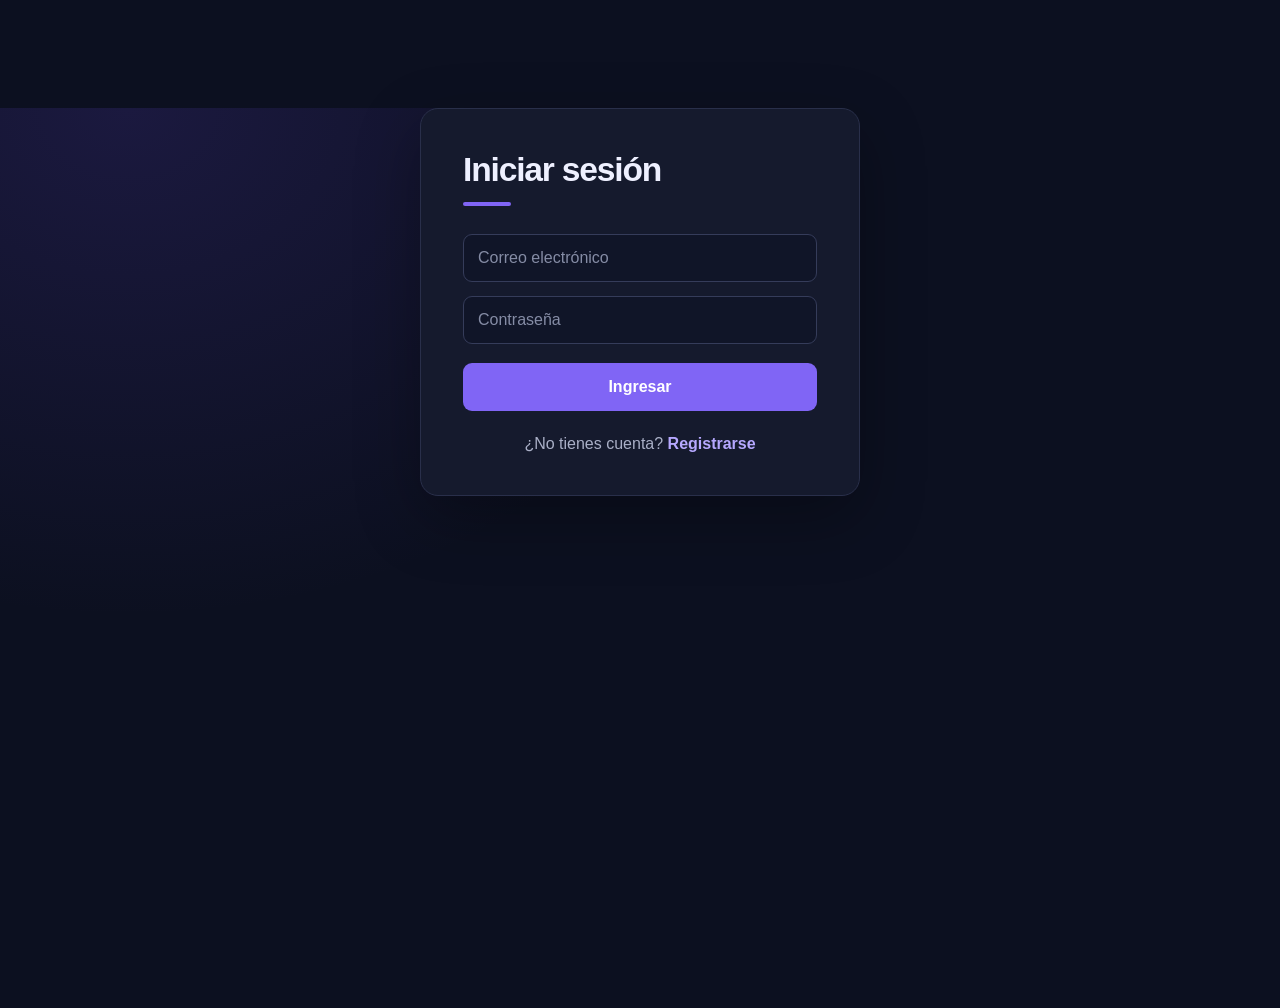
==== inicio.html @ d25175f9 "first commit" ====
<!DOCTYPE html>
<html lang="es">
<head>
    <meta charset="UTF-8">
    <meta name="viewport" content="width=device-width, initial-scale=1.0">
    <title>Registro de videojuegos</title>
    <link rel="stylesheet" href="css/estilos.css">
</head>
<body>

    <header class="barra-superior">
        <div>
            <p class="etiqueta">CATÁLOGO GAMER</p>
            <h1>Registro de videojuegos</h1>
        </div>
        <div class="sesion">
            <span>Sesión de <strong id="bienvenida"></strong></span>
            <button id="cerrarSesion" class="boton-secundario" type="button">Cerrar sesión</button>
        </div>
    </header>

    <main class="contenido">
        <section class="tarjeta">
            <div class="encabezado-seccion">
                <p class="etiqueta">NUEVO REGISTRO</p>
                <h2>Información del juego</h2>
                <p>Completa todos los campos para agregar un videojuego al catálogo.</p>
            </div>

            <form id="formJuego">
                <div class="rejilla-formulario">
                    <div class="campo">
                        <label for="titulo">Título del juego</label>
                        <input type="text" id="titulo" name="Título" required maxlength="100" placeholder="Ej. Aventura estelar">
                    </div>
                    <div class="campo">
                        <label for="genero">Género</label>
                        <select id="genero" name="Género" required>
                            <option value="">Selecciona un género</option>
                            <option>Acción</option>
                            <option>Aventura</option>
                            <option>Deportes</option>
                            <option>Estrategia</option>
                            <option>RPG</option>
                            <option>Simulación</option>
                            <option>Otro</option>
                        </select>
                    </div>
                    <div class="campo">
                        <label for="plataforma">Plataforma</label>
                        <select id="plataforma" name="Plataforma" required>
                            <option value="">Selecciona una plataforma</option>
                            <option>PC</option>
                            <option>PlayStation 5</option>
                            <option>PlayStation 4</option>
                            <option>Xbox Series X|S</option>
                            <option>Xbox One</option>
                            <option>Nintendo Switch</option>
                            <option>Móvil</option>
                            <option>Otra</option>
                        </select>
                    </div>
                    <div class="campo">
                        <label for="desarrollador">Desarrollador</label>
                        <input type="text" id="desarrollador" name="Desarrollador" required maxlength="100" placeholder="Nombre del estudio">
                    </div>
                    <div class="campo">
                        <label for="distribuidora">Distribuidora</label>
                        <input type="text" id="distribuidora" name="Distribuidora" required maxlength="100" placeholder="Nombre de la distribuidora">
                    </div>
                    <div class="campo">
                        <label for="fechaLanzamiento">Fecha de lanzamiento</label>
                        <input type="date" id="fechaLanzamiento" name="Fecha de lanzamiento" required>
                    </div>
                    <div class="campo">
                        <label for="clasificacion">Clasificación por edad</label>
                        <select id="clasificacion" name="Clasificación por edad" required>
                            <option value="">Selecciona una clasificación</option>
                            <option value="E">E — Para todos</option>
                            <option value="E10+">E10+ — Mayores de 10 años</option>
                            <option value="T">T — Adolescentes</option>
                            <option value="M">M — Adultos</option>
                            <option value="RP">RP — Pendiente</option>
                        </select>
                    </div>
                    <div class="campo">
                        <label for="modo">Modo de juego</label>
                        <select id="modo" name="Modo de juego" required>
                            <option value="">Selecciona un modo</option>
                            <option>Un jugador</option>
                            <option>Multijugador</option>
                            <option>Un jugador y multijugador</option>
                        </select>
                    </div>
                    <div class="campo">
                        <label for="jugadores">Máximo de jugadores</label>
                        <input type="number" id="jugadores" name="Máximo de jugadores" required min="1" max="1000" placeholder="Ej. 4">
                    </div>
                    <div class="campo">
                        <label for="idioma">Idioma principal</label>
                        <input type="text" id="idioma" name="Idioma principal" required maxlength="50" placeholder="Ej. Español">
                    </div>
                    <div class="campo">
                        <label for="precio">Precio (USD)</label>
                        <input type="number" id="precio" name="Precio (USD)" required min="0" step="0.01" placeholder="Ej. 59.99">
                    </div>
                    <div class="campo">
                        <label for="duracion">Duración estimada (horas)</label>
                        <input type="number" id="duracion" name="Duración estimada (horas)" required min="1" step="1" placeholder="Ej. 20">
                    </div>
                    <div class="campo">
                        <label for="tamano">Tamaño de descarga (GB)</label>
                        <input type="number" id="tamano" name="Tamaño de descarga (GB)" required min="0.1" step="0.1" placeholder="Ej. 35.5">
                    </div>
                    <div class="campo">
                        <label for="formato">Formato</label>
                        <select id="formato" name="Formato" required>
                            <option value="">Selecciona un formato</option>
                            <option>Digital</option>
                            <option>Físico</option>
                            <option>Digital y físico</option>
                        </select>
                    </div>
                    <div class="campo campo-completo">
                        <label for="descripcion">Descripción</label>
                        <textarea id="descripcion" name="Descripción" required maxlength="1000" rows="4" placeholder="Describe brevemente el juego"></textarea>
                    </div>
                </div>

                <p id="mensajeFormulario" class="mensaje-formulario" role="status" aria-live="polite"></p>
                <div class="acciones-formulario">
                    <button id="botonGuardar" class="boton-principal" type="submit">Guardar videojuego</button>
                    <button id="cancelarEdicion" class="boton-secundario" type="button" hidden>Cancelar edición</button>
                </div>
            </form>
        </section>

        <section class="tarjeta tarjeta-listado">
            <div class="encabezado-seccion">
                <p class="etiqueta">CATÁLOGO</p>
                <h2>Juegos registrados</h2>
            </div>
            <div id="listaJuegos" class="lista-juegos" aria-live="polite"></div>
        </section>
    </main>

    <script src="js/inicio.js"></script>
</body>
</html>
---- css/estilos.css ----
* {
    box-sizing: border-box;
}

:root {
    color-scheme: dark;
    font-family: "Segoe UI", Arial, sans-serif;
    background: #0c1020;
    color: #eef0ff;
    font-synthesis: none;
}

body {
    min-width: 320px;
    min-height: 100vh;
    margin: 0;
    background:
        radial-gradient(ellipse at 10% 0%, rgba(80, 57, 174, 0.22), transparent 40%),
        #0c1020;
}

.barra-superior {
    display: flex;
    align-items: center;
    justify-content: space-between;
    gap: 24px;
    padding: 28px max(5vw, 24px);
    border-bottom: 1px solid #252b44;
    background: rgba(15, 19, 37, 0.88);
}

.barra-superior h1,
.encabezado-seccion h2 {
    margin: 4px 0 0;
}

.barra-superior h1 {
    font-size: clamp(1.4rem, 3vw, 2rem);
}

.etiqueta {
    margin: 0;
    color: #a99aff;
    font-size: 0.72rem;
    font-weight: 800;
    letter-spacing: 0.14em;
}

.sesion {
    display: flex;
    align-items: center;
    gap: 18px;
    color: #b8bdd2;
}

.sesion strong {
    color: #fff;
}

.contenido {
    width: min(100% - 40px, 1040px);
    margin: 36px auto 64px;
}

.tarjeta {
    margin-bottom: 24px;
    padding: clamp(22px, 4vw, 40px);
    border: 1px solid #292f4a;
    border-radius: 18px;
    background: #151a2d;
    box-shadow: 0 18px 55px rgba(0, 0, 0, 0.18);
}

.encabezado-seccion {
    margin-bottom: 26px;
}

.encabezado-seccion h2 {
    font-size: 1.5rem;
}

.encabezado-seccion > p:last-child {
    margin: 8px 0 0;
    color: #aab0c7;
}

.rejilla-formulario {
    display: grid;
    grid-template-columns: repeat(2, minmax(0, 1fr));
    gap: 19px 22px;
}

.campo {
    display: flex;
    flex-direction: column;
    gap: 8px;
}

.campo-completo {
    grid-column: 1 / -1;
}

.campo label {
    color: #dce0f2;
    font-size: 0.9rem;
    font-weight: 650;
}

.campo input,
.campo select,
.campo textarea {
    width: 100%;
    min-height: 46px;
    padding: 11px 13px;
    border: 1px solid #353c5a;
    border-radius: 9px;
    outline: none;
    background: #101528;
    color: #f5f6ff;
    font: inherit;
}

.campo textarea {
    min-height: 112px;
    resize: vertical;
}

.campo input:focus,
.campo select:focus,
.campo textarea:focus {
    border-color: #9a84ff;
    box-shadow: 0 0 0 3px rgba(154, 132, 255, 0.16);
}

.campo input::placeholder,
.campo textarea::placeholder {
    color: #777f9b;
}

button {
    min-height: 42px;
    padding: 10px 16px;
    border: 0;
    border-radius: 9px;
    font: inherit;
    font-weight: 700;
    cursor: pointer;
}

.boton-principal {
    margin-top: 20px;
    background: #8065f5;
    color: #fff;
}

.boton-principal:hover {
    background: #927cf8;
}

.boton-secundario {
    border: 1px solid #454c69;
    background: transparent;
    color: #e4e6f4;
}

.boton-secundario:hover {
    background: #222841;
}

.acciones-formulario,
.acciones-juego {
    display: flex;
    flex-wrap: wrap;
    gap: 10px;
}

.acciones-formulario {
    align-items: center;
    margin-top: 20px;
}

.acciones-formulario .boton-principal {
    margin-top: 0;
}

.acciones-formulario [hidden] {
    display: none;
}

.acciones-juego {
    margin-top: 18px;
}

.boton-eliminar {
    border: 1px solid #713c54;
    background: #3a1c30;
    color: #ffc0ce;
}

.boton-eliminar:hover {
    background: #54243d;
}

.mensaje-formulario {
    min-height: 1.2em;
    margin: 16px 0 0;
    color: #80e0b0;
}

.mensaje-error {
    color: #ff9aab;
}

.lista-juegos {
    display: grid;
    grid-template-columns: repeat(auto-fit, minmax(min(100%, 300px), 1fr));
    gap: 16px;
}

.juego-registrado {
    min-width: 0;
    padding: 20px;
    border: 1px solid #303752;
    border-radius: 12px;
    background: #101528;
}

.juego-registrado h3 {
    margin: 0 0 16px;
    color: #c4b8ff;
    font-size: 1.2rem;
}

.juego-registrado p {
    overflow-wrap: anywhere;
    margin: 0 0 9px;
    color: #e5e7f2;
    font-size: 0.88rem;
    line-height: 1.45;
}

.estado-vacio {
    margin: 0;
    color: #aab0c7;
}

.contenedor {
    width: min(100% - 32px, 440px);
    margin: clamp(40px, 12vh, 120px) auto;
    padding: clamp(26px, 6vw, 42px);
    border: 1px solid #292f4a;
    border-radius: 18px;
    background: #151a2d;
    box-shadow: 0 22px 65px rgba(0, 0, 0, 0.3);
}

.contenedor h1 {
    margin: 0 0 28px;
    font-size: clamp(1.7rem, 5vw, 2.1rem);
    letter-spacing: -0.035em;
}

.contenedor h1::after {
    display: block;
    width: 48px;
    height: 4px;
    margin-top: 13px;
    border-radius: 99px;
    background: #8065f5;
    content: "";
}

.contenedor form {
    display: flex;
    flex-direction: column;
    gap: 14px;
}

.contenedor input {
    width: 100%;
    min-height: 48px;
    padding: 12px 14px;
    border: 1px solid #353c5a;
    border-radius: 9px;
    outline: none;
    background: #101528;
    color: #f5f6ff;
    font: inherit;
    transition: border-color 150ms ease, box-shadow 150ms ease;
}

.contenedor input::placeholder {
    color: #858ca5;
}

.contenedor input:focus {
    border-color: #9a84ff;
    box-shadow: 0 0 0 3px rgba(154, 132, 255, 0.16);
}

.contenedor form button {
    min-height: 48px;
    margin-top: 5px;
    background: #8065f5;
    color: #fff;
    transition: background 150ms ease, transform 150ms ease;
}

.contenedor form button:hover {
    transform: translateY(-1px);
    background: #927cf8;
}

.contenedor form button:active {
    transform: translateY(0);
}

.contenedor > p {
    margin: 24px 0 0;
    color: #aab0c7;
    text-align: center;
}

.contenedor a {
    color: #b6a8ff;
    font-weight: 700;
    text-decoration: none;
}

.contenedor a:hover {
    color: #d0c7ff;
    text-decoration: underline;
    text-underline-offset: 3px;
}

.contenedor small {
    margin-top: -8px;
    color: #ff9aab;
    font-size: 0.8rem;
    line-height: 1.4;
}

@media (max-width: 640px) {
    .barra-superior {
        align-items: flex-start;
        flex-direction: column;
        padding: 22px 20px;
    }

    .sesion {
        width: 100%;
        justify-content: space-between;
    }

    .contenido {
        width: min(100% - 28px, 1040px);
        margin-top: 22px;
    }

    .rejilla-formulario {
        grid-template-columns: 1fr;
    }

    .campo-completo {
        grid-column: auto;
    }
}
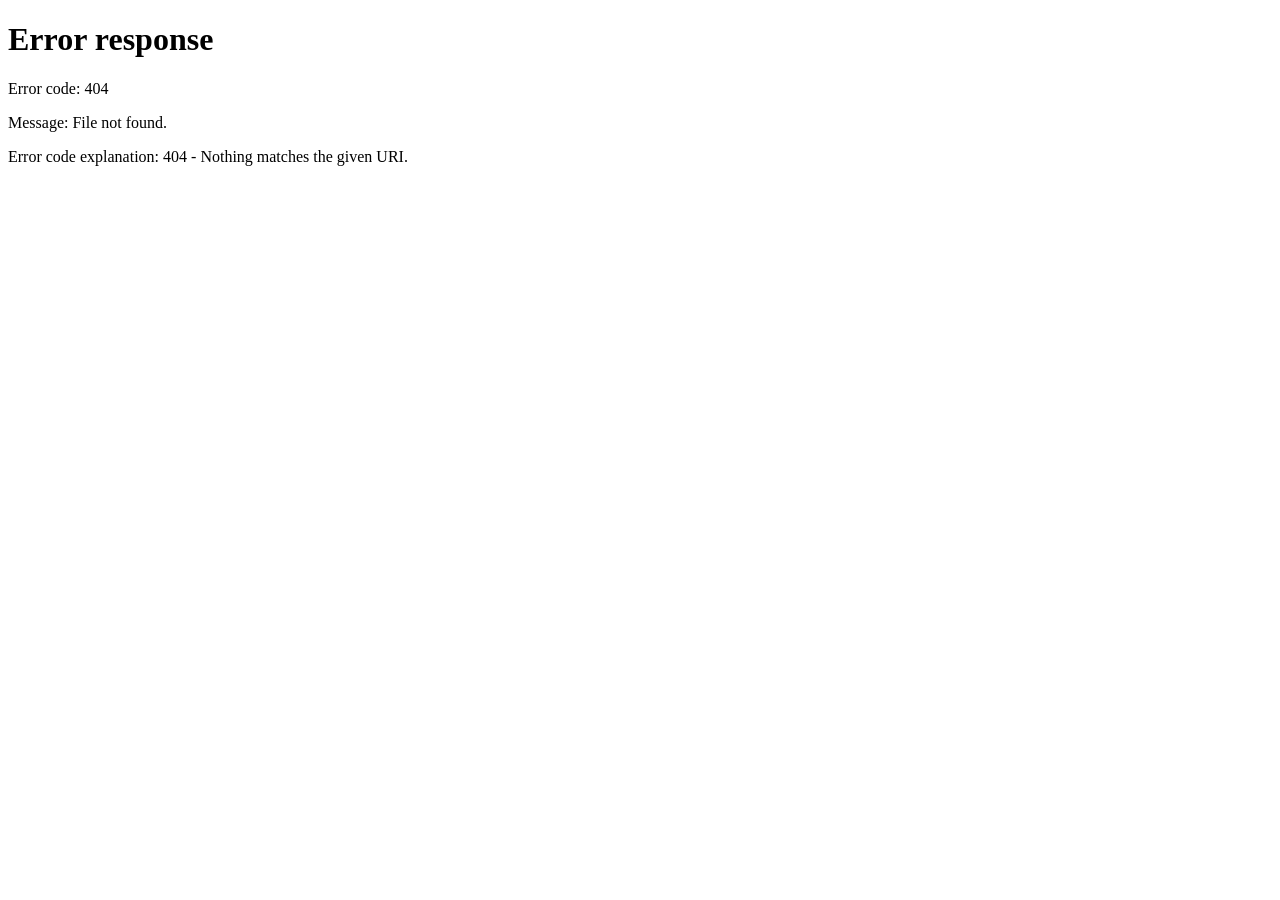
==== commit 62b39ffb: "cambio" ====
--- a/inicio.html
+++ b/inicio.html
@@ -2,147 +2,111 @@
 <html lang="es">
 <head>
     <meta charset="UTF-8">
-    <meta name="viewport" content="width=device-width, initial-scale=1.0">
-    <title>Registro de videojuegos</title>
+    <title>Página de inicio</title>
     <link rel="stylesheet" href="css/estilos.css">
 </head>
 <body>
 
-    <header class="barra-superior">
-        <div>
-            <p class="etiqueta">CATÁLOGO GAMER</p>
-            <h1>Registro de videojuegos</h1>
-        </div>
-        <div class="sesion">
-            <span>Sesión de <strong id="bienvenida"></strong></span>
-            <button id="cerrarSesion" class="boton-secundario" type="button">Cerrar sesión</button>
-        </div>
-    </header>
+    <div class="contenedor">
+        <h1>Bienvenido</h1>
+        <h2 id="bienvenida"></h2>
+        <p>Has iniciado sesión correctamente.</p>
+        <button id="cerrarSesion">Cerrar sesión</button>
 
-    <main class="contenido">
-        <section class="tarjeta">
-            <div class="encabezado-seccion">
-                <p class="etiqueta">NUEVO REGISTRO</p>
-                <h2>Información del juego</h2>
-                <p>Completa todos los campos para agregar un videojuego al catálogo.</p>
-            </div>
+    </div>
 
-            <form id="formJuego">
-                <div class="rejilla-formulario">
-                    <div class="campo">
-                        <label for="titulo">Título del juego</label>
-                        <input type="text" id="titulo" name="Título" required maxlength="100" placeholder="Ej. Aventura estelar">
-                    </div>
-                    <div class="campo">
-                        <label for="genero">Género</label>
-                        <select id="genero" name="Género" required>
-                            <option value="">Selecciona un género</option>
-                            <option>Acción</option>
-                            <option>Aventura</option>
-                            <option>Deportes</option>
-                            <option>Estrategia</option>
-                            <option>RPG</option>
-                            <option>Simulación</option>
+    <div>
+        <h2>Registro de mascotas</h2>
+        
+            <form id="formulario">
+                <fieldset>
+                    <legend>Información de la mascota</legend>
+                    <label>Nombre:
+                        <input type="text" name="nombre" required>
+                    </label><br><br>
+                    <label>Especie:
+                        <select name="especie" required>
+                            <option value="">Seleccione</option>
+                            <option>Perro</option>
+                            <option>Gato</option>
+                            <option>Ave</option>
+                            <option>Conejo</option>
                             <option>Otro</option>
                         </select>
-                    </div>
-                    <div class="campo">
-                        <label for="plataforma">Plataforma</label>
-                        <select id="plataforma" name="Plataforma" required>
-                            <option value="">Selecciona una plataforma</option>
-                            <option>PC</option>
-                            <option>PlayStation 5</option>
-                            <option>PlayStation 4</option>
-                            <option>Xbox Series X|S</option>
-                            <option>Xbox One</option>
-                            <option>Nintendo Switch</option>
-                            <option>Móvil</option>
-                            <option>Otra</option>
+                    </label><br><br>
+                    <label>Raza: <input type="text" name="raza"></label><br><br>
+                    <span>Sexo:</span>
+                    <label><input type="radio" name="sexo" value="Macho"> Macho</label>
+                    <label><input type="radio" name="sexo" value="Hembra"> Hembra</label><br><br>
+                    <label>Fecha de nacimiento: <input type="date" name="fechaNacimiento"></label><br><br>
+                    <label>Edad aproximada: <input type="number" name="edad" min="0"></label><br><br>
+                    <label>Color: <input type="text" name="color"></label><br><br>
+                    <label>Peso (kg): <input type="number" name="peso" min="0" step="0.1"></label><br><br>
+                    <label>Alimentación:
+                        <select name="alimentacion">
+                            <option value="">Seleccione</option>
+                            <option>Concentrado</option>
+                            <option>Natural</option>
+                            <option>Mixta</option>
                         </select>
-                    </div>
-                    <div class="campo">
-                        <label for="desarrollador">Desarrollador</label>
-                        <input type="text" id="desarrollador" name="Desarrollador" required maxlength="100" placeholder="Nombre del estudio">
-                    </div>
-                    <div class="campo">
-                        <label for="distribuidora">Distribuidora</label>
-                        <input type="text" id="distribuidora" name="Distribuidora" required maxlength="100" placeholder="Nombre de la distribuidora">
-                    </div>
-                    <div class="campo">
-                        <label for="fechaLanzamiento">Fecha de lanzamiento</label>
-                        <input type="date" id="fechaLanzamiento" name="Fecha de lanzamiento" required>
-                    </div>
-                    <div class="campo">
-                        <label for="clasificacion">Clasificación por edad</label>
-                        <select id="clasificacion" name="Clasificación por edad" required>
-                            <option value="">Selecciona una clasificación</option>
-                            <option value="E">E — Para todos</option>
-                            <option value="E10+">E10+ — Mayores de 10 años</option>
-                            <option value="T">T — Adolescentes</option>
-                            <option value="M">M — Adultos</option>
-                            <option value="RP">RP — Pendiente</option>
+                    </label>
+                </fieldset>
+        
+                <fieldset>
+                    <legend>Información de salud</legend>
+                    <span>¿Tiene vacunas al día?</span>
+                    <label><input type="radio" name="vacunas" value="Sí"> Sí</label>
+                    <label><input type="radio" name="vacunas" value="No"> No</label><br><br>
+                    <span>¿Está esterilizada?</span>
+                    <label><input type="radio" name="esterilizada" value="Sí"> Sí</label>
+                    <label><input type="radio" name="esterilizada" value="No"> No</label><br><br>
+                    <label>Enfermedad: <input type="text" name="enfermedad"></label><br><br>
+                    <label>Observaciones: <input type="text" name="observaciones"></label>
+                </fieldset>
+        
+                <fieldset>
+                    <legend>Información del propietario</legend>
+                    <label>Nombre: <input type="text" name="propietario" required></label><br><br>
+                    <label>Documento: <input type="number" name="documento"></label><br><br>
+                    <label>Correo: <input type="email" name="correo" required></label><br><br>
+                    <label>Teléfono: <input type="tel" name="telefono"></label><br><br>
+                    <label>Dirección: <input type="text" name="direccion"></label><br><br>
+                    <label>Ciudad: <input type="text" name="ciudad"></label>
+                </fieldset>
+        
+                <fieldset>
+                    <legend>Información adicional</legend>
+                    <label>¿Cómo llegó al hogar?
+                        <select name="origen">
+                            <option value="">Seleccione</option>
+                            <option>Adopción</option>
+                            <option>Compra</option>
+                            <option>Regalo</option>
+                            <option>Rescate</option>
                         </select>
-                    </div>
-                    <div class="campo">
-                        <label for="modo">Modo de juego</label>
-                        <select id="modo" name="Modo de juego" required>
-                            <option value="">Selecciona un modo</option>
-                            <option>Un jugador</option>
-                            <option>Multijugador</option>
-                            <option>Un jugador y multijugador</option>
-                        </select>
-                    </div>
-                    <div class="campo">
-                        <label for="jugadores">Máximo de jugadores</label>
-                        <input type="number" id="jugadores" name="Máximo de jugadores" required min="1" max="1000" placeholder="Ej. 4">
-                    </div>
-                    <div class="campo">
-                        <label for="idioma">Idioma principal</label>
-                        <input type="text" id="idioma" name="Idioma principal" required maxlength="50" placeholder="Ej. Español">
-                    </div>
-                    <div class="campo">
-                        <label for="precio">Precio (USD)</label>
-                        <input type="number" id="precio" name="Precio (USD)" required min="0" step="0.01" placeholder="Ej. 59.99">
-                    </div>
-                    <div class="campo">
-                        <label for="duracion">Duración estimada (horas)</label>
-                        <input type="number" id="duracion" name="Duración estimada (horas)" required min="1" step="1" placeholder="Ej. 20">
-                    </div>
-                    <div class="campo">
-                        <label for="tamano">Tamaño de descarga (GB)</label>
-                        <input type="number" id="tamano" name="Tamaño de descarga (GB)" required min="0.1" step="0.1" placeholder="Ej. 35.5">
-                    </div>
-                    <div class="campo">
-                        <label for="formato">Formato</label>
-                        <select id="formato" name="Formato" required>
-                            <option value="">Selecciona un formato</option>
-                            <option>Digital</option>
-                            <option>Físico</option>
-                            <option>Digital y físico</option>
-                        </select>
-                    </div>
-                    <div class="campo campo-completo">
-                        <label for="descripcion">Descripción</label>
-                        <textarea id="descripcion" name="Descripción" required maxlength="1000" rows="4" placeholder="Describe brevemente el juego"></textarea>
-                    </div>
-                </div>
-
-                <p id="mensajeFormulario" class="mensaje-formulario" role="status" aria-live="polite"></p>
-                <div class="acciones-formulario">
-                    <button id="botonGuardar" class="boton-principal" type="submit">Guardar videojuego</button>
-                    <button id="cancelarEdicion" class="boton-secundario" type="button" hidden>Cancelar edición</button>
-                </div>
+                    </label><br><br>
+                    <span>Servicios de interés:</span><br>
+                    <label><input type="checkbox" name="servicios" value="Veterinaria"> Veterinaria</label><br>
+                    <label><input type="checkbox" name="servicios" value="Peluquería"> Peluquería</label><br>
+                    <label><input type="checkbox" name="servicios" value="Guardería"> Guardería</label><br>
+                    <label><input type="checkbox" name="servicios" value="Entrenamiento"> Entrenamiento</label><br><br>
+                    <label>
+                        <input type="checkbox" name="acepta" value="Sí" required>
+                        Acepto el tratamiento de datos
+                    </label>
+                </fieldset>
+        
+                <br>
+                <button type="submit">Registrar mascota</button>
+                <button type="reset">Limpiar formulario</button>
             </form>
-        </section>
-
-        <section class="tarjeta tarjeta-listado">
-            <div class="encabezado-seccion">
-                <p class="etiqueta">CATÁLOGO</p>
-                <h2>Juegos registrados</h2>
-            </div>
-            <div id="listaJuegos" class="lista-juegos" aria-live="polite"></div>
-        </section>
-    </main>
+        
+            <h2>Información registrada</h2>
+            <table border="1">
+                <thead><tr><th>Campo</th><th>Valor</th></tr></thead>
+                <tbody id="resultado"></tbody>
+            </table>
+    </div>
 
     <script src="js/inicio.js"></script>
 </body>
--- a/css/estilos.css
+++ b/css/estilos.css
@@ -5,9 +5,8 @@
 :root {
     color-scheme: dark;
     font-family: "Segoe UI", Arial, sans-serif;
+    color: #eef0ff;
     background: #0c1020;
-    color: #eef0ff;
-    font-synthesis: none;
 }
 
 body {
@@ -19,96 +18,55 @@
         #0c1020;
 }
 
-.barra-superior {
-    display: flex;
-    align-items: center;
-    justify-content: space-between;
-    gap: 24px;
-    padding: 28px max(5vw, 24px);
-    border-bottom: 1px solid #252b44;
-    background: rgba(15, 19, 37, 0.88);
-}
-
-.barra-superior h1,
-.encabezado-seccion h2 {
-    margin: 4px 0 0;
-}
-
-.barra-superior h1 {
-    font-size: clamp(1.4rem, 3vw, 2rem);
-}
-
-.etiqueta {
-    margin: 0;
-    color: #a99aff;
-    font-size: 0.72rem;
-    font-weight: 800;
-    letter-spacing: 0.14em;
-}
-
-.sesion {
-    display: flex;
-    align-items: center;
-    gap: 18px;
-    color: #b8bdd2;
-}
-
-.sesion strong {
-    color: #fff;
-}
-
-.contenido {
-    width: min(100% - 40px, 1040px);
-    margin: 36px auto 64px;
-}
-
-.tarjeta {
-    margin-bottom: 24px;
-    padding: clamp(22px, 4vw, 40px);
+.contenedor,
+body > div:not(.contenedor) {
     border: 1px solid #292f4a;
     border-radius: 18px;
     background: #151a2d;
-    box-shadow: 0 18px 55px rgba(0, 0, 0, 0.18);
-}
-
-.encabezado-seccion {
-    margin-bottom: 26px;
-}
-
-.encabezado-seccion h2 {
-    font-size: 1.5rem;
-}
-
-.encabezado-seccion > p:last-child {
-    margin: 8px 0 0;
+    box-shadow: 0 18px 55px rgba(0, 0, 0, 0.24);
+}
+
+.contenedor {
+    width: min(100% - 32px, 440px);
+    margin: clamp(40px, 12vh, 100px) auto 28px;
+    padding: clamp(26px, 6vw, 42px);
+}
+
+.contenedor h1 {
+    margin: 0 0 26px;
+    font-size: clamp(1.7rem, 5vw, 2.1rem);
+    letter-spacing: -0.035em;
+}
+
+.contenedor h1::after {
+    display: block;
+    width: 48px;
+    height: 4px;
+    margin-top: 13px;
+    border-radius: 99px;
+    background: #8065f5;
+    content: "";
+}
+
+.contenedor h2 {
+    margin: -12px 0 12px;
+    color: #c4b8ff;
+    font-size: 1.15rem;
+}
+
+.contenedor p {
     color: #aab0c7;
 }
 
-.rejilla-formulario {
-    display: grid;
-    grid-template-columns: repeat(2, minmax(0, 1fr));
-    gap: 19px 22px;
-}
-
-.campo {
+.contenedor form {
     display: flex;
     flex-direction: column;
-    gap: 8px;
-}
-
-.campo-completo {
-    grid-column: 1 / -1;
-}
-
-.campo label {
-    color: #dce0f2;
-    font-size: 0.9rem;
-    font-weight: 650;
-}
-
-.campo input,
-.campo select,
-.campo textarea {
+    gap: 14px;
+    margin: 0;
+}
+
+input:not([type="radio"]):not([type="checkbox"]),
+select {
     width: 100%;
     min-height: 46px;
     padding: 11px 13px;
@@ -120,217 +78,14 @@
     font: inherit;
 }
 
-.campo textarea {
-    min-height: 112px;
-    resize: vertical;
-}
-
-.campo input:focus,
-.campo select:focus,
-.campo textarea:focus {
+input::placeholder {
+    color: #858ca5;
+}
+
+input:focus,
+select:focus {
     border-color: #9a84ff;
     box-shadow: 0 0 0 3px rgba(154, 132, 255, 0.16);
-}
-
-.campo input::placeholder,
-.campo textarea::placeholder {
-    color: #777f9b;
-}
-
-button {
-    min-height: 42px;
-    padding: 10px 16px;
-    border: 0;
-    border-radius: 9px;
-    font: inherit;
-    font-weight: 700;
-    cursor: pointer;
-}
-
-.boton-principal {
-    margin-top: 20px;
-    background: #8065f5;
-    color: #fff;
-}
-
-.boton-principal:hover {
-    background: #927cf8;
-}
-
-.boton-secundario {
-    border: 1px solid #454c69;
-    background: transparent;
-    color: #e4e6f4;
-}
-
-.boton-secundario:hover {
-    background: #222841;
-}
-
-.acciones-formulario,
-.acciones-juego {
-    display: flex;
-    flex-wrap: wrap;
-    gap: 10px;
-}
-
-.acciones-formulario {
-    align-items: center;
-    margin-top: 20px;
-}
-
-.acciones-formulario .boton-principal {
-    margin-top: 0;
-}
-
-.acciones-formulario [hidden] {
-    display: none;
-}
-
-.acciones-juego {
-    margin-top: 18px;
-}
-
-.boton-eliminar {
-    border: 1px solid #713c54;
-    background: #3a1c30;
-    color: #ffc0ce;
-}
-
-.boton-eliminar:hover {
-    background: #54243d;
-}
-
-.mensaje-formulario {
-    min-height: 1.2em;
-    margin: 16px 0 0;
-    color: #80e0b0;
-}
-
-.mensaje-error {
-    color: #ff9aab;
-}
-
-.lista-juegos {
-    display: grid;
-    grid-template-columns: repeat(auto-fit, minmax(min(100%, 300px), 1fr));
-    gap: 16px;
-}
-
-.juego-registrado {
-    min-width: 0;
-    padding: 20px;
-    border: 1px solid #303752;
-    border-radius: 12px;
-    background: #101528;
-}
-
-.juego-registrado h3 {
-    margin: 0 0 16px;
-    color: #c4b8ff;
-    font-size: 1.2rem;
-}
-
-.juego-registrado p {
-    overflow-wrap: anywhere;
-    margin: 0 0 9px;
-    color: #e5e7f2;
-    font-size: 0.88rem;
-    line-height: 1.45;
-}
-
-.estado-vacio {
-    margin: 0;
-    color: #aab0c7;
-}
-
-.contenedor {
-    width: min(100% - 32px, 440px);
-    margin: clamp(40px, 12vh, 120px) auto;
-    padding: clamp(26px, 6vw, 42px);
-    border: 1px solid #292f4a;
-    border-radius: 18px;
-    background: #151a2d;
-    box-shadow: 0 22px 65px rgba(0, 0, 0, 0.3);
-}
-
-.contenedor h1 {
-    margin: 0 0 28px;
-    font-size: clamp(1.7rem, 5vw, 2.1rem);
-    letter-spacing: -0.035em;
-}
-
-.contenedor h1::after {
-    display: block;
-    width: 48px;
-    height: 4px;
-    margin-top: 13px;
-    border-radius: 99px;
-    background: #8065f5;
-    content: "";
-}
-
-.contenedor form {
-    display: flex;
-    flex-direction: column;
-    gap: 14px;
-}
-
-.contenedor input {
-    width: 100%;
-    min-height: 48px;
-    padding: 12px 14px;
-    border: 1px solid #353c5a;
-    border-radius: 9px;
-    outline: none;
-    background: #101528;
-    color: #f5f6ff;
-    font: inherit;
-    transition: border-color 150ms ease, box-shadow 150ms ease;
-}
-
-.contenedor input::placeholder {
-    color: #858ca5;
-}
-
-.contenedor input:focus {
-    border-color: #9a84ff;
-    box-shadow: 0 0 0 3px rgba(154, 132, 255, 0.16);
-}
-
-.contenedor form button {
-    min-height: 48px;
-    margin-top: 5px;
-    background: #8065f5;
-    color: #fff;
-    transition: background 150ms ease, transform 150ms ease;
-}
-
-.contenedor form button:hover {
-    transform: translateY(-1px);
-    background: #927cf8;
-}
-
-.contenedor form button:active {
-    transform: translateY(0);
-}
-
-.contenedor > p {
-    margin: 24px 0 0;
-    color: #aab0c7;
-    text-align: center;
-}
-
-.contenedor a {
-    color: #b6a8ff;
-    font-weight: 700;
-    text-decoration: none;
-}
-
-.contenedor a:hover {
-    color: #d0c7ff;
-    text-decoration: underline;
-    text-underline-offset: 3px;
 }
 
 .contenedor small {
@@ -340,28 +95,172 @@
     line-height: 1.4;
 }
 
-@media (max-width: 640px) {
-    .barra-superior {
-        align-items: flex-start;
-        flex-direction: column;
-        padding: 22px 20px;
-    }
-
-    .sesion {
-        width: 100%;
-        justify-content: space-between;
-    }
-
-    .contenido {
-        width: min(100% - 28px, 1040px);
-        margin-top: 22px;
-    }
-
-    .rejilla-formulario {
-        grid-template-columns: 1fr;
-    }
-
-    .campo-completo {
-        grid-column: auto;
+button {
+    min-height: 44px;
+    padding: 10px 16px;
+    border: 0;
+    border-radius: 9px;
+    background: #8065f5;
+    color: #fff;
+    font: inherit;
+    font-weight: 700;
+    cursor: pointer;
+    transition: background 150ms ease, transform 150ms ease;
+}
+
+button:hover {
+    transform: translateY(-1px);
+    background: #927cf8;
+}
+
+button:active {
+    transform: translateY(0);
+}
+
+#cerrarSesion,
+button[type="reset"] {
+    border: 1px solid #454c69;
+    background: transparent;
+    color: #e4e6f4;
+}
+
+#cerrarSesion:hover,
+button[type="reset"]:hover {
+    background: #222841;
+}
+
+.contenedor > p {
+    margin: 24px 0 0;
+    text-align: center;
+}
+
+a {
+    color: #b6a8ff;
+    font-weight: 700;
+    text-decoration: none;
+}
+
+a:hover {
+    color: #d0c7ff;
+    text-decoration: underline;
+    text-underline-offset: 3px;
+}
+
+body > div:not(.contenedor) {
+    width: min(100% - 32px, 960px);
+    margin: 28px auto 64px;
+    padding: clamp(20px, 4vw, 36px);
+}
+
+body > div:not(.contenedor) > h2 {
+    margin: 0 0 24px;
+    color: #eef0ff;
+    font-size: 1.6rem;
+}
+
+#formulario {
+    display: flex;
+    flex-direction: column;
+    gap: 18px;
+}
+
+#formulario fieldset {
+    min-width: 0;
+    margin: 0;
+    padding: 20px;
+    border: 1px solid #353c5a;
+    border-radius: 12px;
+    background: #101528;
+}
+
+#formulario legend {
+    padding: 0 8px;
+    color: #c4b8ff;
+    font-weight: 700;
+}
+
+#formulario fieldset br {
+    display: none;
+}
+
+#formulario label {
+    display: block;
+    margin: 0 0 14px;
+    color: #dce0f2;
+    font-size: 0.9rem;
+}
+
+#formulario fieldset label:last-child {
+    margin-bottom: 0;
+}
+
+#formulario span {
+    display: block;
+    margin: 14px 0 8px;
+    color: #dce0f2;
+    font-size: 0.9rem;
+    font-weight: 650;
+}
+
+#formulario input:not([type="radio"]):not([type="checkbox"]),
+#formulario select {
+    display: block;
+    margin-top: 7px;
+}
+
+#formulario input[type="radio"],
+#formulario input[type="checkbox"] {
+    width: auto;
+    min-height: auto;
+    margin: 0 6px 0 0;
+    accent-color: #8065f5;
+}
+
+#formulario button {
+    align-self: flex-start;
+}
+
+table {
+    width: 100%;
+    border-collapse: collapse;
+    text-align: left;
+}
+
+th,
+td {
+    padding: 12px 14px;
+    border-bottom: 1px solid #303752;
+    overflow-wrap: anywhere;
+}
+
+th {
+    background: #101528;
+    color: #c4b8ff;
+}
+
+td {
+    color: #e5e7f2;
+}
+
+@media (max-width: 600px) {
+    .contenedor {
+        margin-top: 36px;
+    }
+
+    body > div:not(.contenedor) {
+        margin-top: 20px;
+    }
+
+    #formulario fieldset {
+        padding: 16px;
+    }
+
+    table {
+        font-size: 0.88rem;
+    }
+
+    th,
+    td {
+        padding: 10px 8px;
     }
 }
